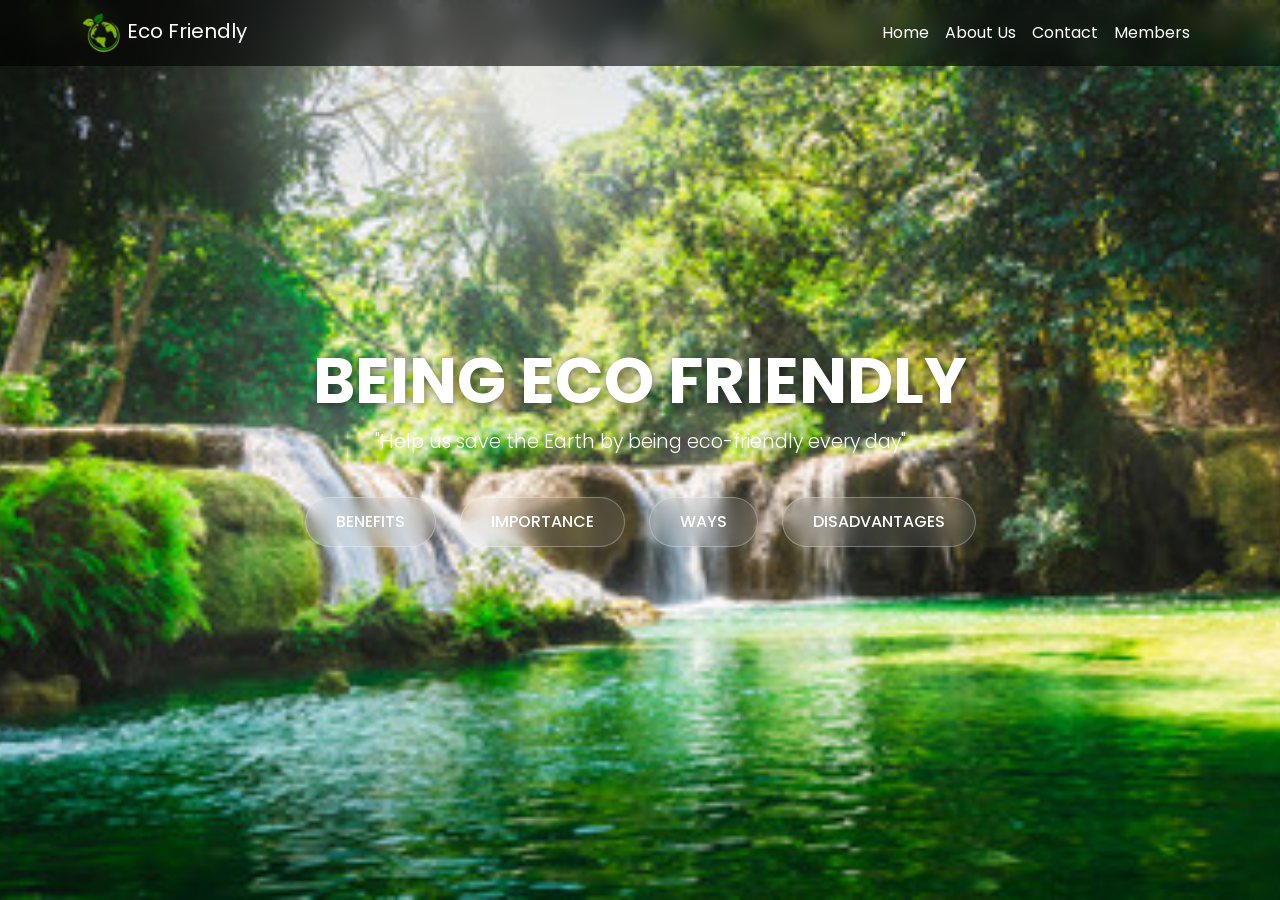
==== index.html @ 12eec3c6 "first commit" ====
<!DOCTYPE html>
<html lang="en">
<head>
  <meta charset="UTF-8" />
  <meta name="viewport" content="width=device-width, initial-scale=1">
  <title>Eco Friendly</title>
  <link href="https://cdn.jsdelivr.net/npm/bootstrap@5.3.0/dist/css/bootstrap.min.css" rel="stylesheet">
  <link rel="stylesheet" href="css/styles.css">
</head>
<body>

  <!-- Navbar -->
  <nav class="navbar navbar-expand-lg navbar-dark bg-dark fixed-top">
    <div class="container">
      <a class="navbar-brand" href="#"><img src="assets/images/logo.png" alt="Logo" width="40"> Eco Friendly</a>
      <button class="navbar-toggler" type="button" data-bs-toggle="collapse" data-bs-target="#navbarNav">
        <span class="navbar-toggler-icon"></span>
      </button>
      <div class="collapse navbar-collapse justify-content-end" id="navbarNav">
        <ul class="navbar-nav">
          <li class="nav-item"><a class="nav-link active" href="index.html">Home</a></li>
          <li class="nav-item"><a class="nav-link" href="about.html">About Us</a></li>
          <li class="nav-item"><a class="nav-link" href="contact.html">Contact</a></li>
          <li class="nav-item"><a class="nav-link" href="members.html">Members</a></li>
        </ul>
      </div>
    </div>
  </nav>

  <!-- Hero Section -->
  <header class="hero d-flex align-items-center justify-content-center text-center"
          style="background-image: url('assets/images/background.jpg');">
    <div class="container">
      <h1 class="display-4">BEING ECO FRIENDLY</h1>
      <p class="lead">"Help us save the Earth by being eco-friendly every day"</p>

      <div class="mt-4">
        <a href="benefits.html" class="btn btn-custom"><span>Benefits</span></a>
<a href="importance.html" class="btn btn-custom"><span>Importance</span></a>
<a href="ways.html" class="btn btn-custom"><span>Ways</span></a>
<a href="disadvantages.html" class="btn btn-custom"><span>Disadvantages</span></a>
      </div>
    </div>
  </header>

  <script src="https://cdn.jsdelivr.net/npm/bootstrap@5.3.0/dist/js/bootstrap.bundle.min.js"></script>
  <script src="js/main.js"></script>
</body>
</html>
---- css/styles.css ----
@import url('https://fonts.googleapis.com/css2?family=Poppins:wght@300;500;700&display=swap');

body {
  font-family: 'Poppins', sans-serif;
  margin: 0;
  padding: 0;
  color: white;
  background-color: #000;
}

.navbar {
  background-color: rgba(0, 0, 0, 0.6) !important;
  backdrop-filter: blur(10px);
}

.navbar .nav-link {
  color: #fff !important;
  transition: 0.3s;
}

.navbar .nav-link:hover {
  color: #90ee90 !important;
}

.hero {
  height: 100vh;
  background-size: cover;
  background-position: center;
  display: flex;
  align-items: center;
  justify-content: center;
  text-align: center;
}

.hero h1 {
  font-size: 4rem;
  font-weight: 700;
  text-shadow: 2px 2px 10px rgba(0,0,0,0.5);
}

.hero p {
  font-size: 1.2rem;
  margin-bottom: 30px;
}

.btn-transparent {
  background: transparent;
  border: 2px solid white;
  color: white;
  margin: 10px;
  padding: 12px 30px;
  border-radius: 30px;
  transition: all 0.3s ease;
}

.btn-transparent:hover {
  background-color: rgba(255, 255, 255, 0.2);
  color: #90ee90;
  transform: scale(1.05);
}

.section-content {
  padding: 100px 20px;
  background-color: #111;
  color: #eee;
  text-align: center;
}

.btn-custom {
    background-color: rgba(255, 255, 255, 0.1);
    border: 1.5px solid rgba(255, 255, 255, 0.3);
    color: #ffffff;
    font-weight: 500;
    margin: 10px;
    padding: 12px 30px;
    border-radius: 30px;
    text-transform: uppercase;
    transition: all 0.4s ease;
    backdrop-filter: blur(10px);
    position: relative;
    overflow: hidden;
    box-shadow: 0 0 8px rgba(255, 255, 255, 0.1);
  }
  
  .btn-custom::before {
    content: '';
    position: absolute;
    top: 0;
    left: -100%;
    width: 100%;
    height: 100%;
    background: rgba(144, 238, 144, 0.15); /* Soft green overlay */
    transition: left 0.4s ease;
    z-index: 0;
  }
  
  .btn-custom:hover::before {
    left: 0;
  }
  
  .btn-custom:hover {
    color: #90ee90;
    border-color: #90ee90;
    transform: scale(1.05);
    box-shadow: 0 0 12px rgba(144, 238, 144, 0.3);
  }
  
  .btn-custom span {
    position: relative;
    z-index: 1;
  }
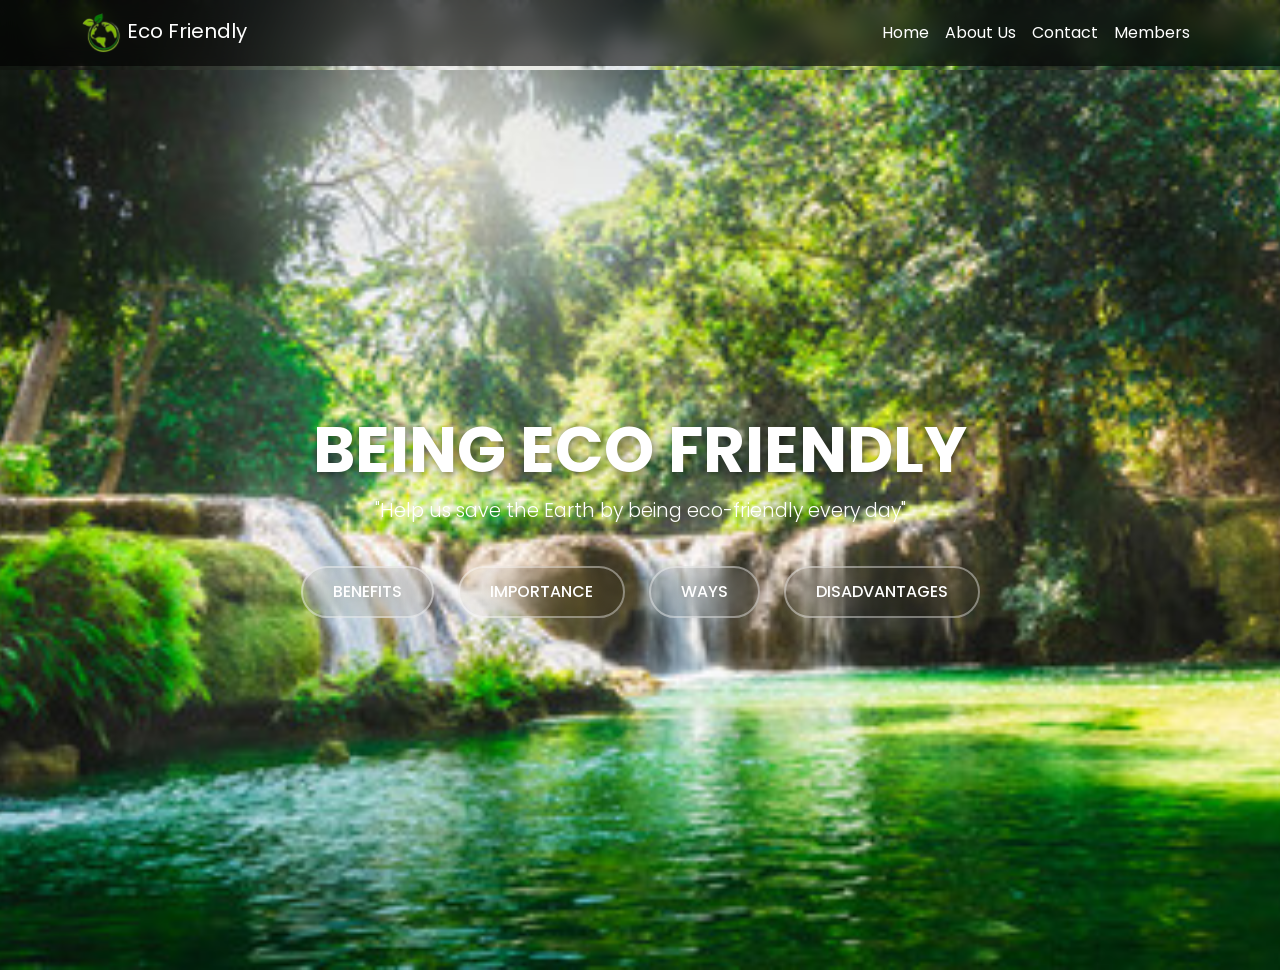
==== commit 9d87041d: "Add new styles for buttons, fonts, layout, and navbar - Created button styles in button.css for a cu" ====
--- a/index.html
+++ b/index.html
@@ -5,7 +5,8 @@
   <meta name="viewport" content="width=device-width, initial-scale=1">
   <title>Eco Friendly</title>
   <link href="https://cdn.jsdelivr.net/npm/bootstrap@5.3.0/dist/css/bootstrap.min.css" rel="stylesheet">
-  <link rel="stylesheet" href="css/styles.css">
+  <link rel="stylesheet" href="css/button.css">
+  <link rel="stylesheet" href="css/main.css">
 </head>
 <body>
 
--- a/css/button.css
+++ b/css/button.css
@@ -0,0 +1,44 @@
+.btn-custom {
+    background: transparent;
+    color: #ffffff;
+    font-weight: 500;
+    margin: 10px;
+    padding: 12px 30px;
+    border: 2px solid rgba(255, 255, 255, 0.4);
+    border-radius: 30px;
+    text-transform: uppercase;
+    transition: all 0.4s ease;
+    position: relative;
+    overflow: hidden;
+    backdrop-filter: blur(20px);
+    -webkit-backdrop-filter: blur(20px);
+    box-shadow: 0 8px 24px rgba(255, 255, 255, 0.1);
+}
+
+.btn-custom::before {
+    content: '';
+    position: absolute;
+    top: 0;
+    left: 0;
+    width: 0%;
+    height: 100%;
+    background: rgba(144, 238, 144, 0.3); /* soft green inside */
+    transition: width 0.4s ease;
+    z-index: 0;
+}
+
+.btn-custom:hover::before {
+    width: 100%;
+}
+
+.btn-custom:hover {
+    color: #000; /* Change text color when hovered */
+    border-color: #90ee90;
+    transform: scale(1.05);
+    box-shadow: 0 8px 32px rgba(144, 238, 144, 0.3);
+}
+
+.btn-custom span {
+    position: relative;
+    z-index: 1;
+}
--- a/css/main.css
+++ b/css/main.css
@@ -0,0 +1,4 @@
+@import url('fonts.css');
+@import url('topnavbar.css');
+@import url('buttons.css');
+@import url('layout.css');
